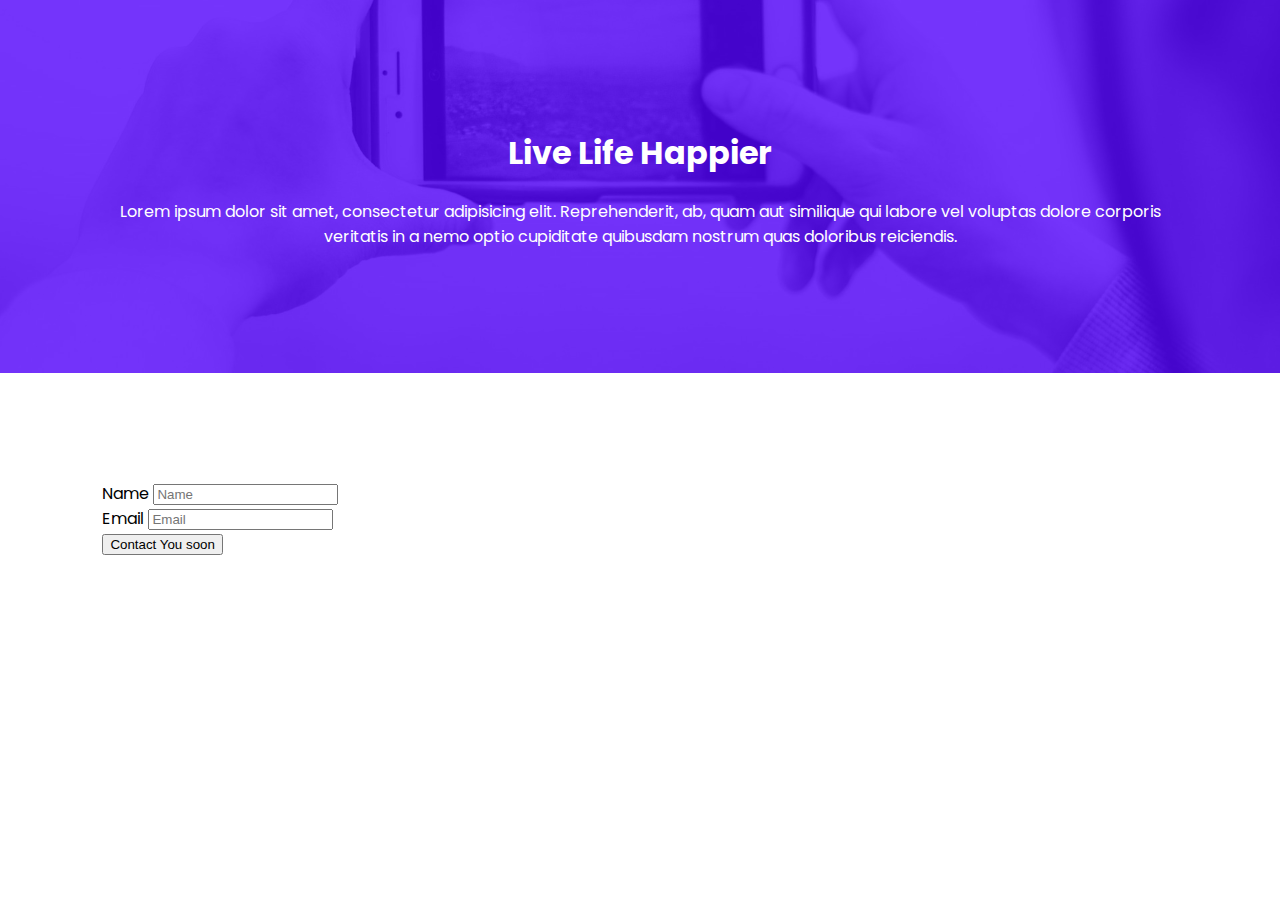
==== SimpleLandingPage/index.html @ 876f59c4 "New UI Project - Simple Landing Page" ====
<!DOCTYPE html>
<html lang="en">
<head>
    <meta charset="UTF-8">
    <meta http-equiv="X-UA-Compatible" content="IE=edge">
    <meta name="viewport" content="width=device-width, initial-scale=1.0">
    <link rel="preconnect" href="https://fonts.gstatic.com">
    <link href="https://fonts.googleapis.com/css2?family=Bebas+Neue&family=Poppins:wght@500&display=swap" rel="stylesheet">
    <link rel="stylesheet" href="index.css"/>
    <title>Simple Landing Page</title>
</head>
<body>
        <div class="section-left-col">
            <div class="content">
                <h1 class="title">Live Life Happier</h1>
                <p>Lorem ipsum dolor sit amet, consectetur adipisicing elit. Reprehenderit, ab, quam aut similique qui labore vel voluptas dolore corporis veritatis in a nemo optio cupiditate quibusdam nostrum quas doloribus reiciendis.</p>
            </div>
        </div>
        <div class="section-right-col">
            <div class="content form">
                <div class="input-wrapper">
                    <label for="name">Name</label>
                    <input type="text" id="name" placeholder="Name"/>
                </div>
                <div class="input-wrapper">
                    <label for="email">Email</label>
                    <input type="text" id="email" placeholder="Email"/>
                </div>
                <div class="input-wrapper">
                        <button>Contact You soon</button>
                </div>
            </div>
        </div>
</body>
</html>
---- SimpleLandingPage/index.css ----
body{
    margin: 0;
    font-family: 'Poppins';
}

.section-left-col
{
    background: #5200ff;
    color: white;
    text-align: center;
    position: relative;
}

.section-left-col:before{
    content: '';
    position: absolute;
    left: 0;
    top:0;
    width: 100%;
    height: 100%;
    background: url('bg.jpg');
    background-size: cover;
    background-position: 100%;
    opacity: .22;
}

.content{
    position: relative; /* Text is blur to avoid that we add this class */
}

.section-left-col, .section-right-col{
    padding: 6.75rem 8vw; /* 108 px to rem : 108/16 = 6.75rem */
}
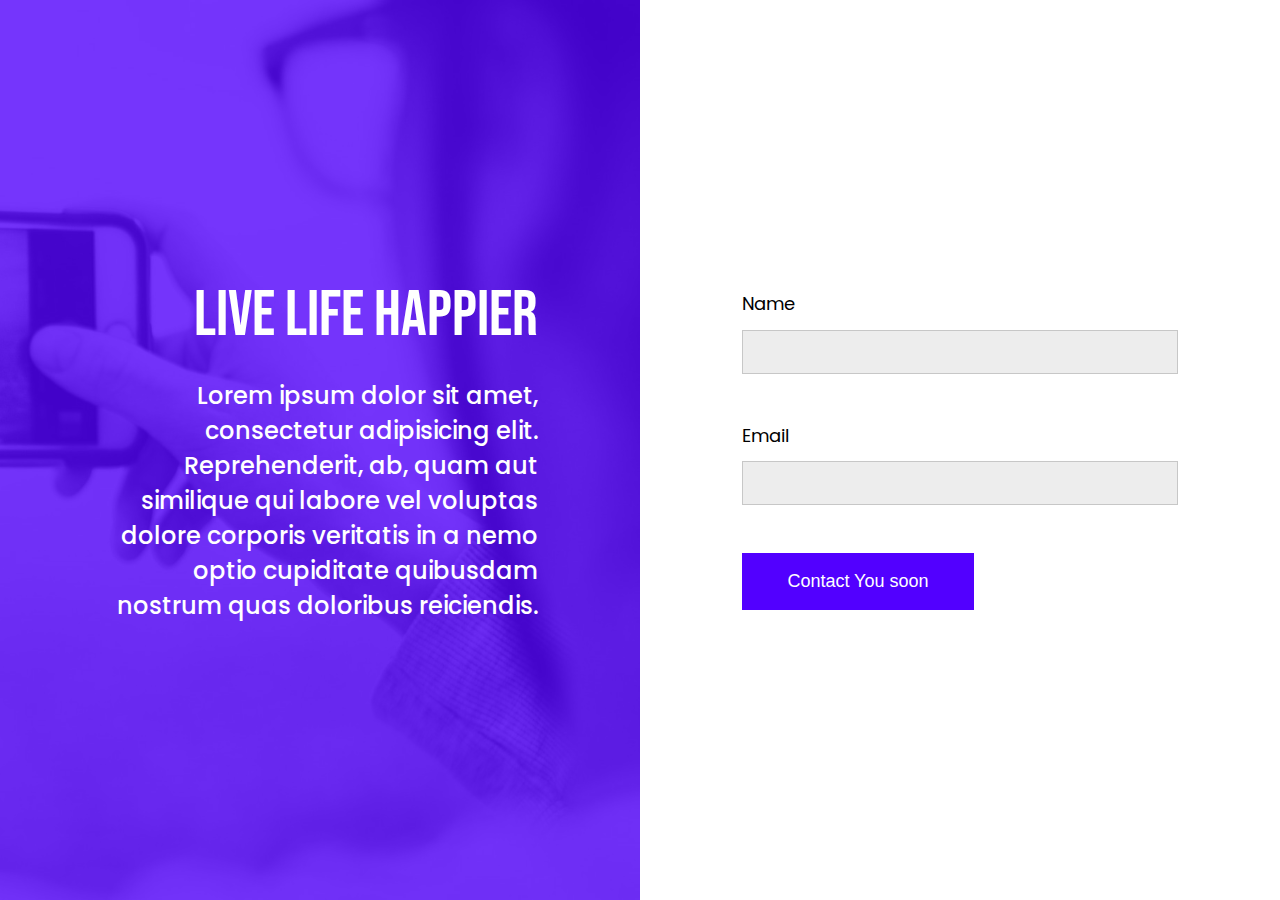
==== commit 09e5e9a1: "Finished the second UI project" ====
--- a/SimpleLandingPage/index.html
+++ b/SimpleLandingPage/index.html
@@ -20,11 +20,11 @@
             <div class="content form">
                 <div class="input-wrapper">
                     <label for="name">Name</label>
-                    <input type="text" id="name" placeholder="Name"/>
+                    <input type="text" id="name" placeholder=""/>
                 </div>
                 <div class="input-wrapper">
                     <label for="email">Email</label>
-                    <input type="text" id="email" placeholder="Email"/>
+                    <input type="text" id="email" placeholder=""/>
                 </div>
                 <div class="input-wrapper">
                         <button>Contact You soon</button>
--- a/SimpleLandingPage/index.css
+++ b/SimpleLandingPage/index.css
@@ -1,3 +1,6 @@
+*, *:before, *:after{
+    box-sizing: border-box;
+}
 body{
     margin: 0;
     font-family: 'Poppins';
@@ -31,3 +34,82 @@
 .section-left-col, .section-right-col{
     padding: 6.75rem 8vw; /* 108 px to rem : 108/16 = 6.75rem */
 }
+
+h1{
+    margin: 0;
+    font-family: 'Bebas Neue';
+    font-weight: normal;
+    font-size: 4rem;
+}
+
+p{
+    font-size: 1.5rem;
+    font-weight: 500;
+    margin-bottom: 0;
+}
+
+label{
+    display: block;
+    font-size: 1.125rem;
+    margin-bottom: .77rem;
+}
+
+input{
+    width: 100%;
+    background: #EDEDED;
+    border: 1px solid #c7c7c7;
+    font-size: 1rem;
+    padding: .75rem;
+    outline: none;
+    margin-bottom: 2.5em;
+}
+
+button{
+    width: 100%;
+    background: #5200ff;
+    padding: 1em;
+    border: none;
+    color: white;
+    font-size: 1.125rem;
+    cursor: pointer;
+    font-weight: 500;
+
+}
+
+@media only screen and (min-width:770px){
+    .form{
+        display: grid;
+        grid-template-columns: repeat(2,auto);
+        gap: 2em;
+    }
+
+    button{
+        width: auto;
+        padding: 1em 2.5em;
+    }
+}
+
+@media only screen and (min-width:1260px){
+    body {
+        display: flex;
+    }
+
+    .section-left-col, .section-right-col{
+        flex-basis: 0;
+        flex-grow: 1;
+        height: 100vh;
+        display: grid;
+        place-items: center;
+    }
+
+    .section-left-col{
+        text-align: right;
+    }
+
+    .form{
+        display: grid;
+        grid-template-columns:repeat(1,auto);
+        gap:0.5em;
+        width: 100%;
+    }
+}